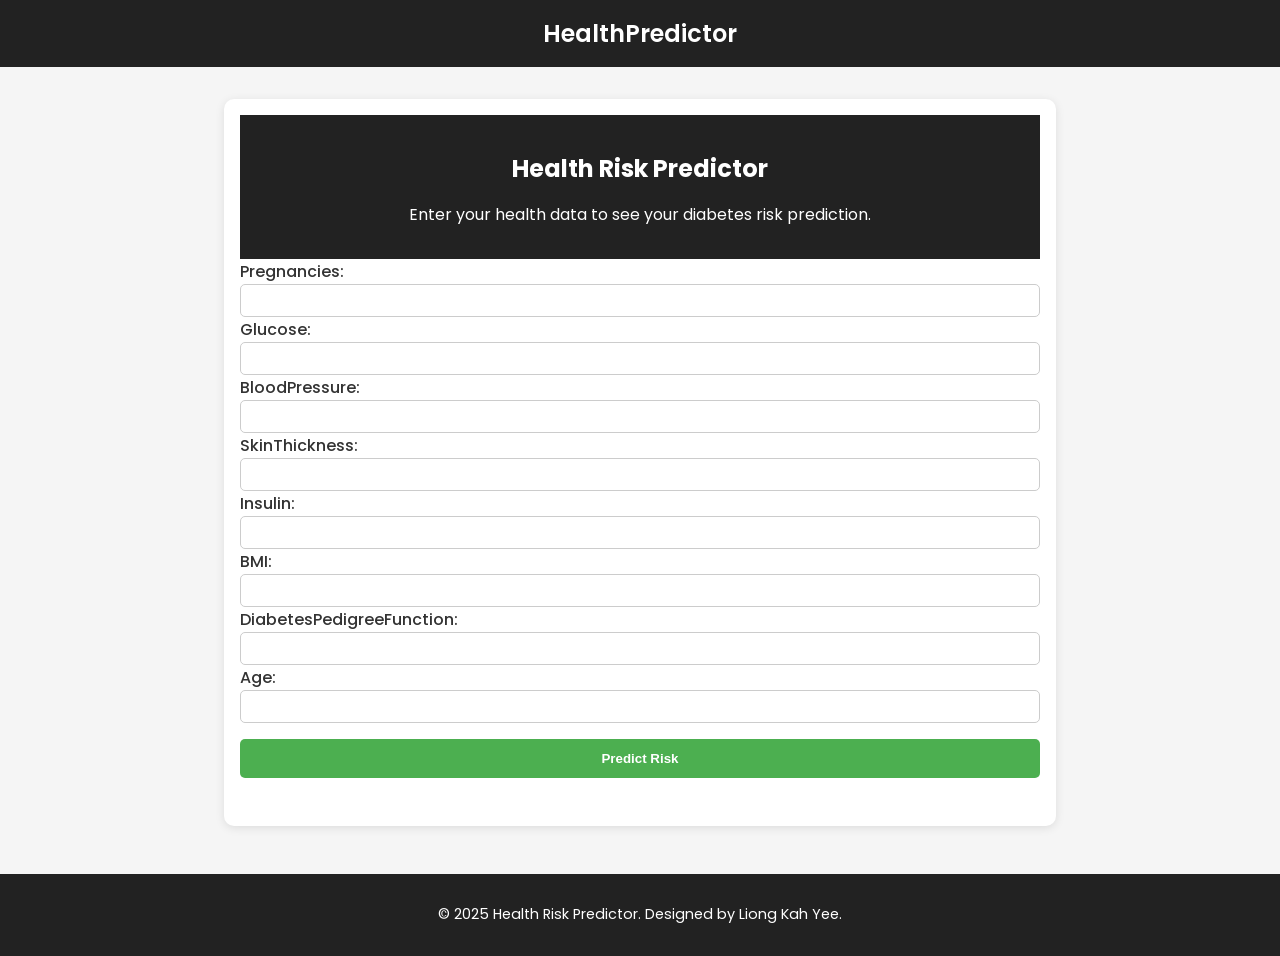
==== fontend/index.html @ b75cd5e5 "Add full working backend and frontend: FastAPI app, ML model, HTML UI, and deployment config" ====
<html lang="en">
<head>
  <meta charset="UTF-8" />
  <meta name="viewport" content="width=device-width, initial-scale=1.0"/>
  <title>Health Risk Predictor</title>
  <link rel="stylesheet" href="style.css" />
  <link href="https://fonts.googleapis.com/css2?family=Poppins:wght@300;400;600&display=swap" rel="stylesheet"/>
</head>

<body>
  <header>
    <nav>
      <a href="#" class="logo">HealthPredictor</a>
    </nav>
  </header>

  <main>
    <section class="risk-form-container">
      <header>
        <h1>Health Risk Predictor</h1>
        <p>Enter your health data to see your diabetes risk prediction.</p>
      </header>

      <form id="riskForm" class="form-card">
        <div class="form-group">
          <label>Pregnancies:<input type="number" name="Pregnancies" min="0" required /> </label>
          <label>Glucose: <input type="number" name="Glucose" min="0" required /></label>
          <label>BloodPressure: <input type="number" name="BloodPressure" min="0" required /></label>
          <label>SkinThickness: <input type="number" name="SkinThickness" min="0" required /></label>
          <label>Insulin: <input type="number" name="Insulin" min="0" required /></label>
          <label>BMI: <input type="number" step="0.1" name="BMI" min="0" required /></label>
          <label>DiabetesPedigreeFunction: <input type="number" step="0.01" name="DiabetesPedigreeFunction" min="0" required /></label>
          <label>Age: <input type="number" name="Age" min="0" required /></label>
        </div>

        <button type="submit" class="submit-btn">Predict Risk</button>
      </form>

      <div id="result" class="result-display"></div>
    </section>
  </main>

  <footer>
    <p>© 2025 Health Risk Predictor. Designed by Liong Kah Yee.</p>
  </footer>

  <script>
    const form = document.getElementById('riskForm');
    const resultDiv = document.getElementById('result');

    form.addEventListener('submit', async (e) => {
      e.preventDefault();
      const formData = new FormData(form);
      const jsonData = Object.fromEntries(formData.entries());
      for (const key in jsonData) jsonData[key] = parseFloat(jsonData[key]);

      const response = await fetch("https://health-risk-predictor-kyom.onrender.com/predict", {
        method: "POST",
        headers: { "Content-Type": "application/json" },
        body: JSON.stringify(jsonData)
      });

      const data = await response.json();
      resultDiv.innerHTML = `<h2>Prediction: <span class="${data.risk}">${data.risk.toUpperCase()}</span> (raw: ${data.prediction_raw})</h2>`;
    });
  </script>
</body>
</html>
---- fontend/style.css ----
body {
  font-family: 'Poppins', sans-serif;
  margin: 0;
  padding: 0;
  background: #f5f5f5;
  color: #333;
}

header, footer {
  background-color: #222;
  color: white;
  text-align: center;
  padding: 1rem;
}

nav .logo {
  font-weight: 600;
  font-size: 1.5rem;
  color: white;
  text-decoration: none;
}

main {
  max-width: 800px;
  margin: 2rem auto;
  padding: 1rem;
  background: white;
  border-radius: 10px;
  box-shadow: 0 2px 10px rgba(0,0,0,0.1);
}

.risk-form-container h1 {
  text-align: center;
  margin-bottom: 0.5rem;
}

.form-card {
  display: flex;
  flex-direction: column;
  gap: 1rem;
}

.form-group label {
  display: flex;
  flex-direction: column;
  font-weight: 500;
}

input {
  padding: 0.5rem;
  border-radius: 5px;
  border: 1px solid #ccc;
}

.submit-btn {
  padding: 0.75rem;
  font-weight: 600;
  background-color: #4CAF50;
  color: white;
  border: none;
  border-radius: 5px;
  cursor: pointer;
}

.result-display {
  margin-top: 2rem;
  text-align: center;
  font-size: 1.2rem;
}

.result-display .high {
  color: red;
  font-weight: bold;
}

.result-display .low {
  color: green;
  font-weight: bold;
}

.result-display .moderate {
  color: orange;
  font-weight: bold;
}

footer {
  margin-top: 3rem;
  font-size: 0.9rem;
}
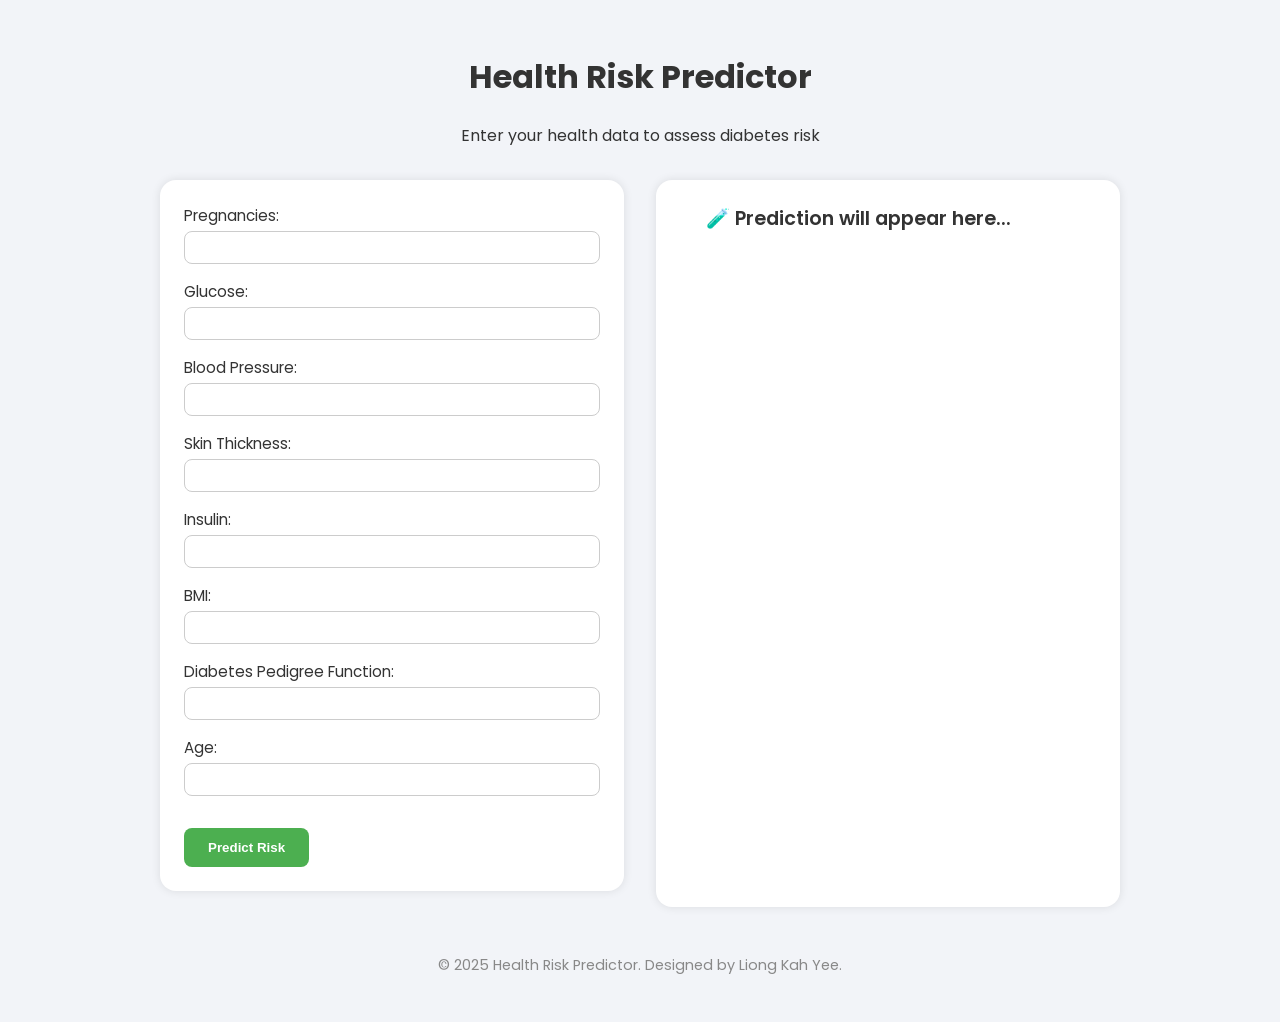
==== commit d97f5946: "Enhance UI with color-coded risk level indicators and confidence display" ====
--- a/fontend/index.html
+++ b/fontend/index.html
@@ -4,65 +4,44 @@
   <meta name="viewport" content="width=device-width, initial-scale=1.0"/>
   <title>Health Risk Predictor</title>
   <link rel="stylesheet" href="style.css" />
-  <link href="https://fonts.googleapis.com/css2?family=Poppins:wght@300;400;600&display=swap" rel="stylesheet"/>
+  <link href="https://fonts.googleapis.com/css2?family=Poppins:wght@300;500;700&display=swap" rel="stylesheet" />
 </head>
 
 <body>
-  <header>
-    <nav>
-      <a href="#" class="logo">HealthPredictor</a>
-    </nav>
-  </header>
+  <div class="container">
+    <header>
+      <h1>Health Risk Predictor</h1>
+      <p>Enter your health data to assess diabetes risk</p>
+    </header>
 
-  <main>
-    <section class="risk-form-container">
-      <header>
-        <h1>Health Risk Predictor</h1>
-        <p>Enter your health data to see your diabetes risk prediction.</p>
-      </header>
-
-      <form id="riskForm" class="form-card">
-        <div class="form-group">
-          <label>Pregnancies:<input type="number" name="Pregnancies" min="0" required /> </label>
-          <label>Glucose: <input type="number" name="Glucose" min="0" required /></label>
-          <label>BloodPressure: <input type="number" name="BloodPressure" min="0" required /></label>
-          <label>SkinThickness: <input type="number" name="SkinThickness" min="0" required /></label>
-          <label>Insulin: <input type="number" name="Insulin" min="0" required /></label>
-          <label>BMI: <input type="number" step="0.1" name="BMI" min="0" required /></label>
-          <label>DiabetesPedigreeFunction: <input type="number" step="0.01" name="DiabetesPedigreeFunction" min="0" required /></label>
-          <label>Age: <input type="number" name="Age" min="0" required /></label>
-        </div>
-
-        <button type="submit" class="submit-btn">Predict Risk</button>
+    <main class="main-grid">
+      <form id="riskForm" class="input-card">
+        <label>Pregnancies: <input type="number" name="Pregnancies" required /></label>
+        <label>Glucose: <input type="number" name="Glucose" required /></label>
+        <label>Blood Pressure: <input type="number" name="BloodPressure" required /></label>
+        <label>Skin Thickness: <input type="number" name="SkinThickness" required /></label>
+        <label>Insulin: <input type="number" name="Insulin" required /></label>
+        <label>BMI: <input type="number" step="0.1" name="BMI" required /></label>
+        <label>Diabetes Pedigree Function: <input type="number" step="0.01" name="DiabetesPedigreeFunction" required /></label>
+        <label>Age: <input type="number" name="Age" required /></label>
+        <button type="submit">Predict Risk</button>
       </form>
 
-      <div id="result" class="result-display"></div>
-    </section>
-  </main>
+      <section id="result" class="result-card">
+        <div id="riskStatus" class="risk-status">
+          <span class="circle" id="riskCircle"></span>
+          <span id="riskText">🧪 Prediction will appear here...</span>
+        </div>
+        <p id="confidenceText"></p>
+      </section>
+    </main>
 
-  <footer>
-    <p>© 2025 Health Risk Predictor. Designed by Liong Kah Yee.</p>
-  </footer>
+    <footer>
+      <p>© 2025 Health Risk Predictor. Designed by Liong Kah Yee.</p>
+    </footer>
+  </div>
 
-  <script>
-    const form = document.getElementById('riskForm');
-    const resultDiv = document.getElementById('result');
+<script src="script.js"></script>
 
-    form.addEventListener('submit', async (e) => {
-      e.preventDefault();
-      const formData = new FormData(form);
-      const jsonData = Object.fromEntries(formData.entries());
-      for (const key in jsonData) jsonData[key] = parseFloat(jsonData[key]);
-
-      const response = await fetch("https://health-risk-predictor-kyom.onrender.com/predict", {
-        method: "POST",
-        headers: { "Content-Type": "application/json" },
-        body: JSON.stringify(jsonData)
-      });
-
-      const data = await response.json();
-      resultDiv.innerHTML = `<h2>Prediction: <span class="${data.risk}">${data.risk.toUpperCase()}</span> (raw: ${data.prediction_raw})</h2>`;
-    });
-  </script>
 </body>
 </html>
--- a/fontend/style.css
+++ b/fontend/style.css
@@ -1,89 +1,105 @@
 body {
+  margin: 0;
   font-family: 'Poppins', sans-serif;
-  margin: 0;
-  padding: 0;
-  background: #f5f5f5;
+  background-color: #f2f4f8;
   color: #333;
 }
 
-header, footer {
-  background-color: #222;
-  color: white;
-  text-align: center;
-  padding: 1rem;
+.container {
+  max-width: 960px;
+  margin: auto;
+  padding: 2rem;
 }
 
-nav .logo {
-  font-weight: 600;
-  font-size: 1.5rem;
-  color: white;
-  text-decoration: none;
+header {
+  text-align: center;
+  margin-bottom: 2rem;
 }
 
-main {
-  max-width: 800px;
-  margin: 2rem auto;
-  padding: 1rem;
-  background: white;
-  border-radius: 10px;
-  box-shadow: 0 2px 10px rgba(0,0,0,0.1);
+.main-grid {
+  display: grid;
+  grid-template-columns: 1fr 1fr;
+  gap: 2rem;
 }
 
-.risk-form-container h1 {
-  text-align: center;
-  margin-bottom: 0.5rem;
+.input-card, .result-card {
+  background-color: #fff;
+  padding: 1.5rem;
+  border-radius: 16px;
+  box-shadow: 0 0 10px rgba(0,0,0,0.1);
 }
 
-.form-card {
-  display: flex;
-  flex-direction: column;
-  gap: 1rem;
+.input-card label {
+  display: block;
+  margin-bottom: 1rem;
+  font-size: 0.95rem;
 }
 
-.form-group label {
-  display: flex;
-  flex-direction: column;
-  font-weight: 500;
+.input-card input {
+  width: 100%;
+  padding: 0.5rem;
+  border: 1px solid #ccc;
+  border-radius: 8px;
+  margin-top: 0.25rem;
 }
 
-input {
-  padding: 0.5rem;
-  border-radius: 5px;
-  border: 1px solid #ccc;
-}
-
-.submit-btn {
-  padding: 0.75rem;
+.risk-status {
+  display: flex;
+  align-items: center;
+  gap: 10px;
   font-weight: 600;
-  background-color: #4CAF50;
-  color: white;
-  border: none;
-  border-radius: 5px;
-  cursor: pointer;
-}
-
-.result-display {
-  margin-top: 2rem;
-  text-align: center;
   font-size: 1.2rem;
 }
 
-.result-display .high {
-  color: red;
-  font-weight: bold;
+.circle {
+  width: 16px;
+  height: 16px;
+  border-radius: 50%;
+  display: inline-block;
 }
 
-.result-display .low {
-  color: green;
-  font-weight: bold;
+.circle.low {
+  background-color: #4CAF50;
 }
 
-.result-display .moderate {
-  color: orange;
-  font-weight: bold;
+.circle.moderate {
+  background-color: #FFA500;
+}
+
+.circle.high {
+  background-color: #F44336;
+}
+
+button {
+  background-color: #4CAF50;
+  color: white;
+  padding: 0.75rem 1.5rem;
+  border: none;
+  border-radius: 8px;
+  font-weight: 600;
+  cursor: pointer;
+  margin-top: 1rem;
+  transition: background 0.3s ease;
+}
+
+button:hover {
+  background-color: #388e3c;
+}
+
+.result-card p {
+  font-size: 1.1rem;
+  margin: 0;
 }
 
 footer {
+  text-align: center;
   margin-top: 3rem;
   font-size: 0.9rem;
+  color: #888;
+}
+
+@media (max-width: 768px) {
+  .main-grid {
+    grid-template-columns: 1fr;
+  }
 }
